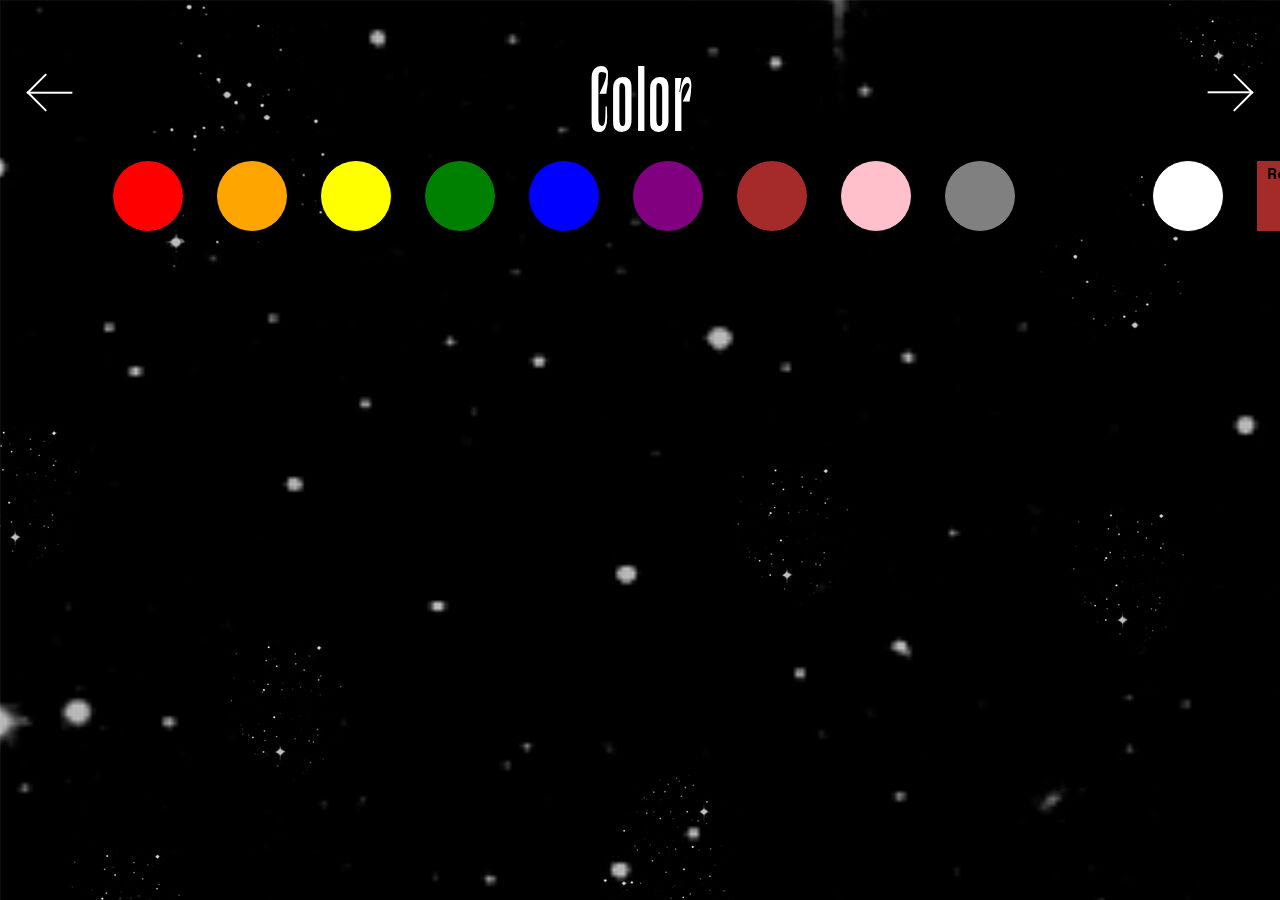
==== index.html @ b689cb93 "draft1" ====
<!DOCTYPE html>
<html>
  <head>
    <meta charset="utf-8" />
    <meta name="viewport" content="width=device-width, initial-scale=1" />

    <title>Core 2 Interaction: Project 3</title>

    <!-- add reset to create consistency between browsers and devices. -->
    <link rel="stylesheet" type="text/css" href="reset.css" />
    <link rel="stylesheet" type="text/css" href="style.css" />

    <!-- add link to your javascript. be sure it includes "defer" -->
    <script type="text/javascript" src="airtable.browser.js" defer></script>
    <script type="text/javascript" src="script.js" defer></script>
  </head>

  <body> 
    <a href = "https://tidy-kindhearted-hortensia.glitch.me/meaning.html">
      <div class="long-arrow-right"></div></a>
    
    <a href = "https://tidy-kindhearted-hortensia.glitch.me/homepage.html">
      <div class="long-arrow-left"></div></a>
    
      <div id="heading">
    <h2>
      Color
        </h2>
    <div class="container">
    
        <div class="filter">
          <div class="js-red"></div>
          <div class="js-orange"></div>
          <div class="js-yellow"></div>
          <div class="js-green"></div>
          <div class="js-blue"></div>
          <div class="js-purple"></div>
        <div class="js-brown"></div>
          <div class="js-pink"></div>
          <div class="js-grey"></div>
          <div class="js-black"></div>
        <div class="js-white"></div>
        <div class="js-reset">Reset</div>
      </div>
        </div></div>
  </body>
</html>
---- style.css ----
@font-face {
    font-family: "Le Murmure";
    src: url("./assets/le-murmure.ttf") format("truetype");
  }

  @font-face {
    font-family: "Space Mono Bold";
    src: url("./assets/SpaceMono-Bold.ttf") format("truetype");
  }

  @font-face {
    font-family: "Space Mono Regular";
    src: url("./assets/SpaceMono-Regular.ttf") format("truetype");
  }

body {
    background-color: #35343C; 
   background-image: url("/assets/bgimage.jpeg");
    font-family: "Space Mono Bold";
    font-weight: bold;
    text-align: center;
  }
  
  .crystal-container {
     padding: 1rem;
     border: 1.5px solid black;
     border-radius: 0px; 
    width: 450px;
    height: 450px;
    padding-top: 3rem;
    padding-bottom: 3rem;
  
  } 
  
  .crystal-image {
    width: 300px;
    mix-blend-mode: multiply;
    padding-left: 0rem;
    padding-right: 0rem;
  }
  
  .container {
    width: 100%;
  /* background: lightpink; */
    display: grid;
    grid-template-columns: repeat(3, 0fr);
    grid-gap: 0rem;
     margin-top: 8rem;
  }
  
  .filter {
    position: absolute;
    float: center;
  /* border: 1px solid black;  */
    height: 20rem;
    width: 24rem;
    top: 8rem;
    padding: 7rem;
    padding-top: 2rem;
    display: grid;
    grid-template-columns: repeat(12, 1fr);
    grid-gap: 2rem;
    
  }
  
  img {
    width: 100px;
  }
  .crystalone {
    position: absolute;
    left: 450px;
    top: 50px;
    -webkit-animation-name: spin;
    -webkit-animation-duration: 5000ms;
    -webkit-animation-iteration-count: infinite;
    -webkit-animation-timing-function: linear; 
  }
  
  .crystaltwo {
    position: absolute;
    right: 450px;
    top: 60px;
    -webkit-animation-name: spintwo;
    -webkit-animation-duration: 5000ms;
    -webkit-animation-iteration-count: infinite;
    -webkit-animation-timing-function: linear; 
  }
  
  @-webkit-keyframes spin {
      from {
          transform:rotate(0deg);
      }
      to {
          transform:rotate(360deg);
      }
  }
  
  @-webkit-keyframes spintwo {
      from {
          transform:rotate(0deg);
      }
      to {
          transform:rotate(-360deg);
      }
  }
  
  
  h2 {
    font-family: "Le Murmure";
    font-weight: 500;
    text-align: center;
    padding-top: 0rem;
    margin-bottom: 2rem;
    margin-top: 4rem;
    font-size: 5rem;
    color: white;
  }
  
  
   #heading {
  /*  border: 1px solid red;  */
    width: 100%;
     height: 300px;
  /*   background-color: #35343C; */
  
  } 
  
  .crystal-title {
   text-align: center;
    margin-bottom: 0px;
  }
  
  .crystal-meaning {
   text-align: center;
    font-weight: normal;
    font-size: 1.5rem;
  }
  
  .js-brown {
    border: 1px solid black;
    width: 70px;
    height: 70px;
    border-radius: 100px;
    background-color: brown;
  }
  
  .js-red {
    border: 1px solid black; 
    width: 70px;
    height: 70px;
    border-radius: 100px;
    background-color: red;
  }
  
  .js-green {
    border: 1px solid black; 
    width: 70px;
    height: 70px;
    border-radius: 100px;
    background-color: green;
  }
  
  .js-purple {
    border: 1px solid black; 
    width: 70px;
    height: 70px;
    border-radius: 100px;
    background-color: purple;
  }
  
  .js-orange {
   border: 1px solid black; 
    width: 70px;
    height: 70px;
    border-radius: 100px;
    background-color: orange;
  }
  
  .js-blue {
    border: 1px solid black; 
    width: 70px;
    height: 70px;
    border-radius: 100px;
    background-color: blue;
  }
  
  .js-black {
    border: 1px solid black; 
    width: 70px;
    height: 70px;
    border-radius: 100px;
    background-color: black;
  }
  
  .js-yellow {
     border: 1px solid black; 
    width: 70px;
    height: 70px;
    border-radius: 100px;
    background-color: yellow;
  }
  
  .js-grey {
     border: 1px solid black; 
    width: 70px;
    height: 70px;
    border-radius: 100px;
    background-color: grey;
  }
  
  .js-white {
     border: 1px solid black; 
    width: 70px;
    height: 70px;
    border-radius: 100px;
    background-color: white;
  }
  
  .js-pink {
  border: 1px solid black; 
    width: 70px;
    height: 70px;
    border-radius: 100px;
    background-color: pink;
  }
  
  .js-reset {
    border: 1px solid black;
    width: 70px;
    height: 70px;
    border-radius: 0px;
    background-color: brown;
    
  }
  
  .js-brown:hover {
    border: 1px solid white;
  }
  
  .js-red:hover {
    border: 1px solid white;
  }
  
  .js-orange:hover {
    border: 1px solid white;
  }
  
  .js-yellow:hover {
    border: 1px solid white;
  }
  
  .js-green:hover {
    border: 1px solid white;
  }
  
  .js-purple:hover {
    border: 1px solid white;
  }
  
  .js-blue:hover {
    border: 1px solid white;
  }
  
  .js-black:hover {
    border: 1px solid white;
  }
  
  .js-white:hover {
    border: 1px solid white;
  }
  
  .js-grey:hover {
    border: 1px solid white;
  }
  
  .js-pink:hover {
    border: 1px solid white;
  }
  
  .js-reset:hover {
    border: 1px solid white;
  }
   
  
  .long-arrow-right,
  .long-arrow-left{
    display: block;
    margin: 15px auto;
    width: 25px;
    height: 25px;
    border-top: 2px solid white;
    border-left: 2px solid white;
  }
  .arrow-right,
  .long-arrow-right{
   transform: rotate(135deg);
  }
  
  .arrow-left,
  .long-arrow-left{
   transform: rotate(-45deg);
  }
  .long-arrow-right::after,
  .long-arrow-left::after{
    content: "";
    display: block;
    width: 2px;
    height: 45px;
    background-color: white;
    transform: rotate(-45deg) translate(15px, 4px);
    left: 0;
    top: 0;
  }
  
  .long-arrow-right {
    position: absolute;
    float: right;
    right: 2rem;
  }
  
  .long-arrow-left {
    position: absolute;
    float: left;
    left: 2rem;
  }
  
  /* Page content */
  /*  .content {
    padding: 16px;
  }
   
   .sticky {
    position: fixed;
    top: 0;
    width: 100%;
  }  */
  
  /* Add some top padding to the page content to prevent sudden quick movement (as the navigation bar gets a new position at the top of the page (position:fixed and top:0) */
  /*  .sticky + .content {
    padding-top: 60px;
  } 
   */
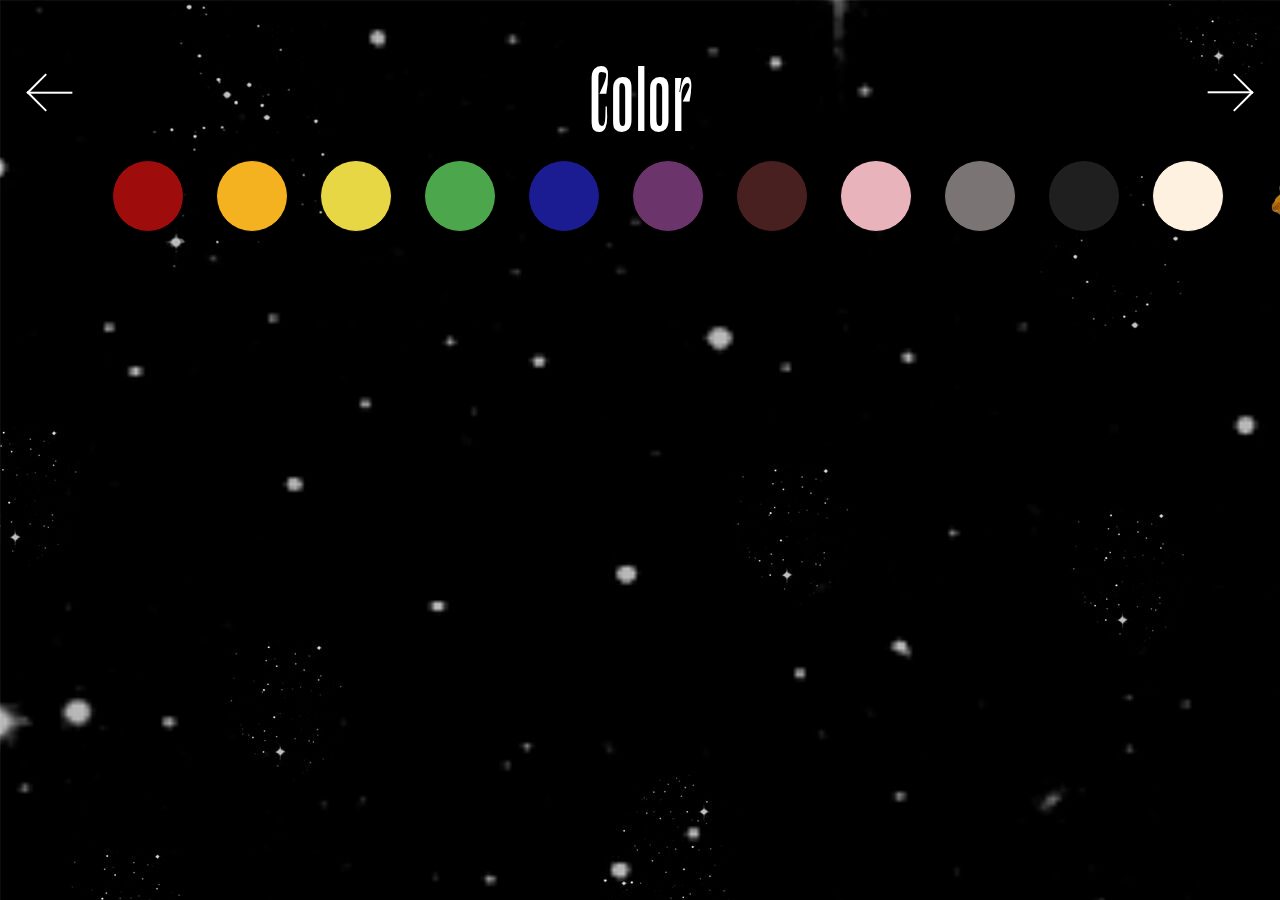
==== commit f21db27c: "updated" ====
--- a/index.html
+++ b/index.html
@@ -16,10 +16,10 @@
   </head>
 
   <body> 
-    <a href = "https://tidy-kindhearted-hortensia.glitch.me/meaning.html">
+    <a href = "https://marionjun.github.io/core2-interaction-project3/meaning.html">
       <div class="long-arrow-right"></div></a>
     
-    <a href = "https://tidy-kindhearted-hortensia.glitch.me/homepage.html">
+    <a href = "https://marionjun.github.io/core2-interaction-project3/homepage.html">
       <div class="long-arrow-left"></div></a>
     
       <div id="heading">
@@ -40,7 +40,7 @@
           <div class="js-grey"></div>
           <div class="js-black"></div>
         <div class="js-white"></div>
-        <div class="js-reset">Reset</div>
+        <div class="js-reset"><img src ="assets/citrine.png"/></div>
       </div>
         </div></div>
   </body>
--- a/style.css
+++ b/style.css
@@ -14,8 +14,8 @@
   }
 
 body {
-    background-color: #35343C; 
-   background-image: url("/assets/bgimage.jpeg");
+    /* background-color: #35343C;  */
+   background-image: url("assets/bgimage.jpeg");
     font-family: "Space Mono Bold";
     font-weight: bold;
     text-align: center;
@@ -141,7 +141,7 @@
     width: 70px;
     height: 70px;
     border-radius: 100px;
-    background-color: brown;
+    background-color: rgb(73, 32, 32);
   }
   
   .js-red {
@@ -149,7 +149,7 @@
     width: 70px;
     height: 70px;
     border-radius: 100px;
-    background-color: red;
+    background-color: rgb(158, 12, 12);
   }
   
   .js-green {
@@ -157,7 +157,7 @@
     width: 70px;
     height: 70px;
     border-radius: 100px;
-    background-color: green;
+    background-color: rgb(76, 167, 76);
   }
   
   .js-purple {
@@ -165,7 +165,7 @@
     width: 70px;
     height: 70px;
     border-radius: 100px;
-    background-color: purple;
+    background-color: rgb(107, 52, 107);
   }
   
   .js-orange {
@@ -173,7 +173,7 @@
     width: 70px;
     height: 70px;
     border-radius: 100px;
-    background-color: orange;
+    background-color: rgb(245, 178, 32);
   }
   
   .js-blue {
@@ -181,7 +181,7 @@
     width: 70px;
     height: 70px;
     border-radius: 100px;
-    background-color: blue;
+    background-color: rgb(27, 27, 146);
   }
   
   .js-black {
@@ -189,7 +189,7 @@
     width: 70px;
     height: 70px;
     border-radius: 100px;
-    background-color: black;
+    background-color: rgb(31, 31, 31);
   }
   
   .js-yellow {
@@ -197,7 +197,7 @@
     width: 70px;
     height: 70px;
     border-radius: 100px;
-    background-color: yellow;
+    background-color: rgb(231, 215, 68);
   }
   
   .js-grey {
@@ -205,7 +205,7 @@
     width: 70px;
     height: 70px;
     border-radius: 100px;
-    background-color: grey;
+    background-color: rgb(122, 116, 116);
   }
   
   .js-white {
@@ -213,7 +213,7 @@
     width: 70px;
     height: 70px;
     border-radius: 100px;
-    background-color: white;
+    background-color: rgb(255, 241, 223);
   }
   
   .js-pink {
@@ -221,17 +221,14 @@
     width: 70px;
     height: 70px;
     border-radius: 100px;
-    background-color: pink;
+    background-color: rgb(233, 179, 188);
   }
   
   .js-reset {
-    border: 1px solid black;
-    width: 70px;
-    height: 70px;
-    border-radius: 0px;
-    background-color: brown;
-    
-  }
+    width: 70px;
+    height: 70px;
+  }
+
   
   .js-brown:hover {
     border: 1px solid white;
@@ -276,10 +273,13 @@
   .js-pink:hover {
     border: 1px solid white;
   }
-  
+
   .js-reset:hover {
-    border: 1px solid white;
-  }
+    -webkit-filter: drop-shadow(5px 5px 5px rgba(252, 255, 98, 0.842) );
+    filter: drop-shadow(5px 5px 5px rgba(255, 252, 73, 0.842));
+  }
+  
+
    
   
   .long-arrow-right,
@@ -341,6 +341,178 @@
   } 
    */
   
+    /* mobile */
+@media only screen and (max-width: 50rem) {
+
+    .container {
+        width: 100%;
+      /* background: lightpink; */
+        display: grid;
+        grid-template-columns: repeat(3, 0fr);
+        grid-gap: 0rem;
+         margin-top: 10rem;
+      }
+
+    .crystal-container {
+        padding: 1rem;
+        border: 1.5px solid black;
+        border-radius: 0px; 
+       width: 130px;
+       height: 130px;
+       padding-top: 1rem;
+       padding-bottom: 1rem;
+     
+     } 
+     
+     .crystal-image {
+       width: 60px;
+       padding-left: 0rem;
+       padding-right: 0rem;
+     }
+ 
+     
+     img {
+       width: 60px;
+     }
+     .crystalone {
+       position: absolute;
+       left: 350px;
+       top: 50px;
+     }
+     
+     .crystaltwo {
+       position: absolute;
+       right: 350px;
+       top: 60px;
+     }
+     
+     
+     h2 {
+       padding-top: 0rem;
+       margin-bottom: 2rem;
+       margin-top: 4rem;
+       font-size: 3rem;
+     }
+     
+     
+     
+     .crystal-title {
+       font-size: .8rem;
+     }
+     
+     .crystal-meaning {
+       font-size: .5rem;
+     } 
+  
+     .filter {
+        position: absolute;
+        float: center;
+      /* border: 1px solid red;   */
+        height: 2rem;
+        width: 25rem;
+        top: 8rem;
+        padding: 3rem;
+        padding-top: 1rem;
+        display: grid;
+        grid-template-columns: repeat(6, 1fr);
+        grid-gap: 1rem;
+      }
+
+      .js-brown {
+        border: 1px solid black;
+        width: 30px;
+        height: 30px;
+        border-radius: 100px;
+        background-color: rgb(73, 32, 32);
+      }
+      
+      .js-red {
+        border: 1px solid black; 
+        width: 30px;
+        height: 30px;
+        border-radius: 100px;
+        background-color: rgb(158, 12, 12);
+      }
+      
+      .js-green {
+        border: 1px solid black; 
+        width: 30px;
+        height: 30px;
+        border-radius: 100px;
+        background-color: rgb(76, 167, 76);
+      }
+      
+      .js-purple {
+        border: 1px solid black; 
+        width: 30px;
+        height: 30px;
+        border-radius: 100px;
+        background-color: rgb(107, 52, 107);
+      }
+      
+      .js-orange {
+       border: 1px solid black; 
+       width: 30px;
+       height: 30px;
+        border-radius: 100px;
+        background-color: rgb(245, 178, 32);
+      }
+      
+      .js-blue {
+        border: 1px solid black; 
+        width: 30px;
+        height: 30px;
+        border-radius: 100px;
+        background-color: rgb(27, 27, 146);
+      }
+      
+      .js-black {
+        border: 1px solid black; 
+        width: 30px;
+        height: 30px;
+        border-radius: 100px;
+        background-color: rgb(31, 31, 31);
+      }
+      
+      .js-yellow {
+         border: 1px solid black; 
+         width: 30px;
+         height: 30px;
+        border-radius: 100px;
+        background-color: rgb(231, 215, 68);
+      }
+      
+      .js-grey {
+         border: 1px solid black; 
+         width: 30px;
+         height: 30px;
+        border-radius: 100px;
+        background-color: rgb(122, 116, 116);
+      }
+      
+      .js-white {
+         border: 1px solid black; 
+         width: 30px;
+        height: 30px;
+        border-radius: 100px;
+        background-color: rgb(255, 241, 223);
+      }
+      
+      .js-pink {
+      border: 1px solid black; 
+      width: 30px;
+      height: 30px;
+        border-radius: 100px;
+        background-color: rgb(233, 179, 188);
+      }
+      
+      .js-reset {
+        width: 30px;
+        height: 30px;
+      }
+
+}
+  
   
   
   
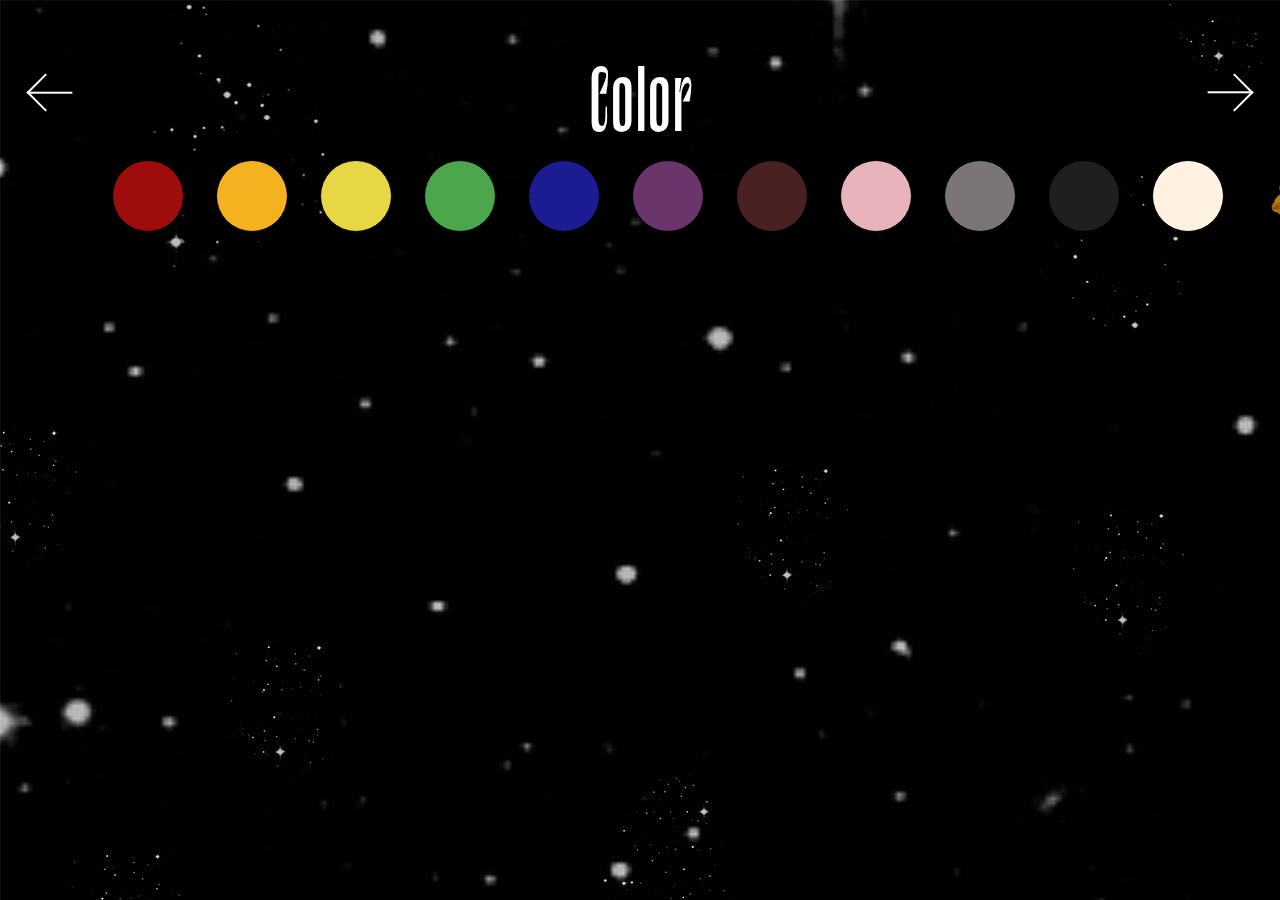
==== commit 6310a5e8: "updated" ====
--- a/index.html
+++ b/index.html
@@ -35,7 +35,7 @@
           <div class="js-green"></div>
           <div class="js-blue"></div>
           <div class="js-purple"></div>
-        <div class="js-brown"></div>
+          <div class="js-brown"></div>
           <div class="js-pink"></div>
           <div class="js-grey"></div>
           <div class="js-black"></div>
--- a/style.css
+++ b/style.css
@@ -49,7 +49,7 @@
   }
   
   .filter {
-    position: absolute;
+    position: fixed;
     float: center;
   /* border: 1px solid black;  */
     height: 20rem;
@@ -131,10 +131,11 @@
   }
   
   .crystal-meaning {
-   text-align: center;
+    font-family: "Space Mono Regular";
     font-weight: normal;
     font-size: 1.5rem;
   }
+  
   
   .js-brown {
     border: 1px solid black;
@@ -353,37 +354,37 @@
          margin-top: 10rem;
       }
 
-    .crystal-container {
+      .crystal-container {
         padding: 1rem;
         border: 1.5px solid black;
         border-radius: 0px; 
-       width: 130px;
-       height: 130px;
+       width: 95px;
+       height: 100px;
        padding-top: 1rem;
-       padding-bottom: 1rem;
+       padding-bottom: 2rem;
      
      } 
      
      .crystal-image {
-       width: 60px;
+       width: 55px;
        padding-left: 0rem;
        padding-right: 0rem;
      }
  
      
      img {
-       width: 60px;
+       width: 40px;
      }
      .crystalone {
        position: absolute;
-       left: 350px;
-       top: 50px;
+       left: 290px;
+       top: 60px;
      }
      
      .crystaltwo {
        position: absolute;
-       right: 350px;
-       top: 60px;
+       right: 290px;
+       top: 70px;
      }
      
      
@@ -391,25 +392,25 @@
        padding-top: 0rem;
        margin-bottom: 2rem;
        margin-top: 4rem;
-       font-size: 3rem;
+       font-size: 2rem;
      }
      
      
      
      .crystal-title {
-       font-size: .8rem;
+       font-size: .7rem;
      }
      
      .crystal-meaning {
-       font-size: .5rem;
+       font-size: .4rem;
      } 
-  
+     
      .filter {
-        position: absolute;
+        position: fixed;
         float: center;
-      /* border: 1px solid red;   */
+/*       border: 1px solid green;   */
         height: 2rem;
-        width: 25rem;
+        width: 18rem;
         top: 8rem;
         padding: 3rem;
         padding-top: 1rem;
@@ -511,9 +512,4 @@
         height: 30px;
       }
 
-}
-  
-  
-  
-  
-  +}